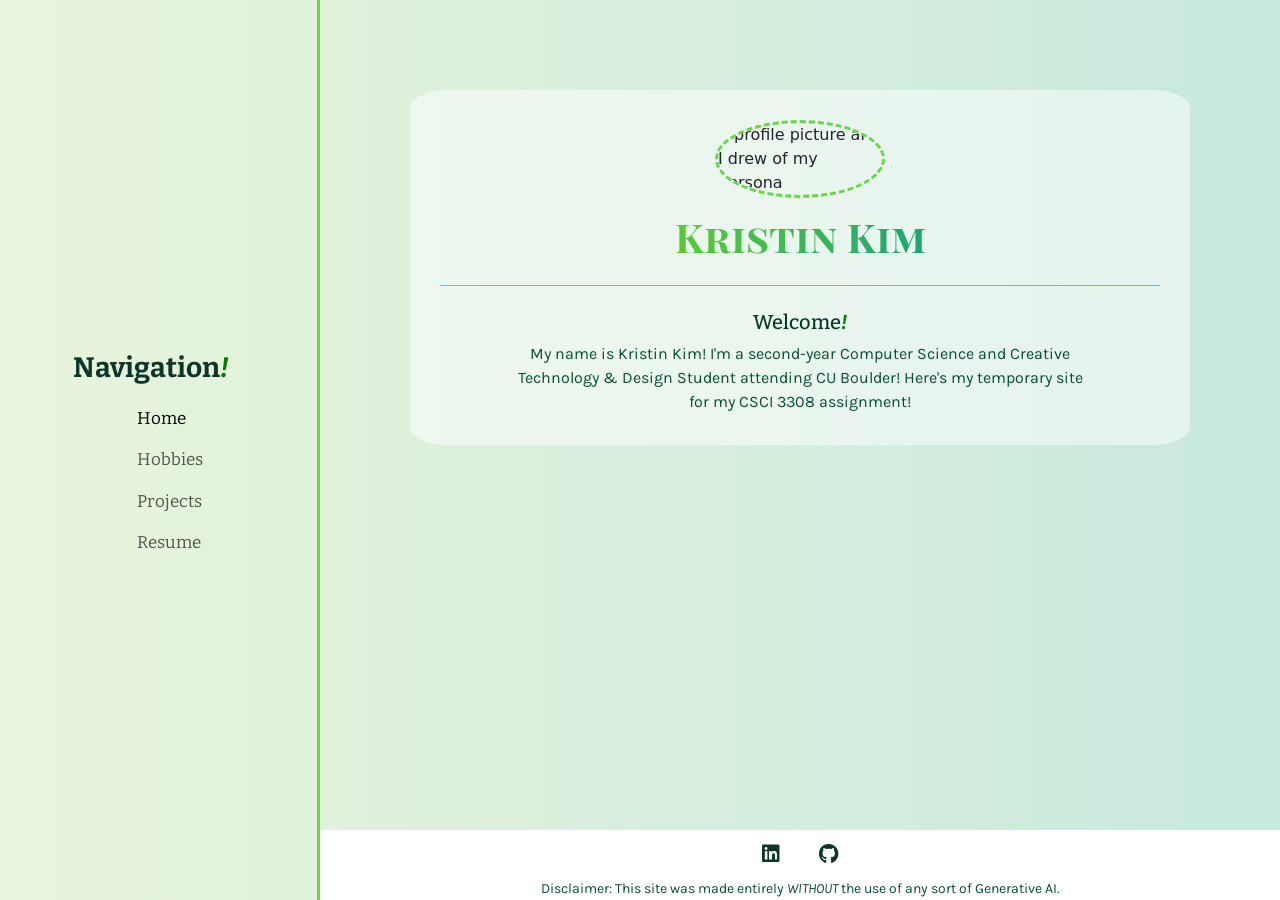
==== index.html @ 04e6aca3 "Rename home.html to index.html" ====
<!DOCTYPE html>
<html>
    <head>
        <meta charset="utf-8">
        <meta http-equiv="X-UA-Compatible" content="IE=edge">
        <meta name="viewport" content="width=device-width, initial-scale=1">

        <!-- Bootstrap CSS -->
        <link href="https://cdn.jsdelivr.net/npm/bootstrap@5.1.3/dist/css/bootstrap.min.css" rel="stylesheet" integrity="sha384-1BmE4kWBq78iYhFldvKuhfTAU6auU8tT94WrHftjDbrCEXSU1oBoqyl2QvZ6jIW3" crossorigin="anonymous">
        <!-- Bootstrap Icons CSS -->
        <link rel="stylesheet" href="https://cdn.jsdelivr.net/npm/bootstrap-icons@1.9.1/font/bootstrap-icons.css">
        <link rel="stylesheet" href="https://cdnjs.cloudflare.com/ajax/libs/font-awesome/6.5.2/css/all.min.css">
        
        <script src="https://ajax.googleapis.com/ajax/libs/jquery/3.7.1/jquery.min.js"></script>

        <!-- Bootstrap JavaScript -->
        <script src="https://cdn.jsdelivr.net/npm/bootstrap@5.1.3/dist/js/bootstrap.bundle.min.js" integrity="sha384-ka7Sk0Gln4gmtz2MlQnikT1wXgYsOg+OMhuP+IlRH9sENBO0LRn5q+8nbTov4+1p" crossorigin="anonymous"></script>
        <link href='https://fonts.googleapis.com/css?family=Karla' rel='stylesheet'>
        <link href='https://fonts.googleapis.com/css?family=Bitter' rel='stylesheet'>
        <link href='https://fonts.googleapis.com/css?family=Playfair Display SC' rel='stylesheet'>
        <link rel="stylesheet" type="text/css" href="style.css">
        <title>Home Page</title>
    </head>
    <body>
        <!-- nav bar!! -->
        <header>
            <nav class="navbar navbar-expand-lg navbar-light nav">
                <!--Bootstrap class: container-fluid. Element using it:div for the nav bar. What it does: helps fluidly arrange the content on screen properly-->
                <div class="container-fluid">
                    <a class="navbar-brand" href="#"><h3 style="font-weight:bold;color:#0d3628;">Navigation<span class="emph">!</span></h3></a>
                    <button class="navbar-toggler" type="button" data-bs-toggle="collapse" data-bs-target="#navbarNavDropdown" aria-controls="navbarNavDropdown" aria-expanded="false" aria-label="Toggle navigation">
                      <span class="navbar-toggler-icon"></span>
                    </button>
                    <div class="collapse navbar-collapse" id="navbarNavDropdown">
                      <ul class="navbar-nav">
                        <li class="nav-item a1">
                          <a class="nav-link active" aria-current="page" href="home.html">Home</a>
                        </li>
                        <li class="nav-item a1-5">
                          <a class="nav-link" href="hobbies.html">Hobbies</a>
                        </li>
                        <li class="nav-item a2">
                          <a class="nav-link" href="projects.html">Projects</a>
                        </li>
                        <li class="nav-item a2-5">
                          <a class="nav-link" href="resume.html">Resume</a>
                        </li>
                      </ul>
                    </div>
                </div>
            </nav>
        </header>
        <!--Main!-->
        <main>
            <!-- The pfp and basic welcome-->
             <!-- Using this time to label that div is an element, style is an attribute, and the parent-child relationship here is between the main and the div -->
            <div class="main main-side" style="height:100%;">
                <img src="img/pfp.JPG" class="icon" alt="profile picture art I drew of my persona">
                <h1>Kristin Kim</h1>
                <hr class="my-4">
                <h5>Welcome<span class="emph">!</span></h5>
                <!--General Desc-->
                <section style="width:80%; margin:0 auto;">
                    <p class="cus" style="--i:0.8;">My name is Kristin Kim! I'm a second-year Computer Science and Creative Technology & Design Student attending CU Boulder! Here's my temporary site for my CSCI 3308 assignment!</p>
                </section>
            </div>
        </main>
        <footer class="main-footer">
            <!-- Linking socials -->
            <a type="button" class="btn btn-lg" href="https://www.linkedin.com/in/kristin-s-kim/" role="button"><i class="fa-brands fa-linkedin"></i></a>
            <a type="button" class="btn btn-lg" href="https://github.com/skriblee-ksk" role="button"><i class="fa-brands fa-github"></i></a>
            <p class="sm">Disclaimer: This site was made entirely <em>WITHOUT</em> the use of any sort of Generative AI.</p>
        </footer>
    </body>
</html>
---- style.css ----
/*Animation*/
@keyframes zoom-in{
    from{
        opacity: 0%;
        transform: scale(1.2, 1.2);
    }
    to{
        opacity: 100%;
        transform: scale(auto);
    }
}

@keyframes appear{
    from{
        opacity: 0%;
        transform: translate(0px, 20px);
    }
    to{
        opacity: 100%;
        transform: translate(0px, 0px);
    }
}

@keyframes upward{
    from{
        transform: translateY(100vh) scale(1);
    }
    to{
        transform: translateY(0vh) scale(0);
    }
}

hr, .icon{
    animation: zoom-in 1s forwards;
}

.a1, h1, h5{
    animation: appear 1s forwards;
}

.a1-5, h4, h5{
    animation: appear 1.5s forwards;
}

.a2, h6{
    animation: appear 2s forwards;
}

.a2-5{
    animation: appear 2.5s forwards;
}

.cus{
    opacity:0%;
    animation: appear 1s forwards;
    animation-delay: calc(1s*var(--i));
}

/*Bg*/
*{
    margin:0;
    padding:0;
    box-sizing:border-box;
}

body{
    background: linear-gradient(to right, #e9f5dc, #c8e8de);
    align-items: center;
    height: 100%;
}


/*index*/
.icon{
  border-radius: 50%;
  max-width:170px;
  max-height:170px;
  display: block;
  margin-left: auto;
  margin-right: auto;
  width: 50%;
  border-color:#6cd64b;
  border-style:dashed;
  margin-bottom:15px;
}

.main{
    background-color:rgba(255,255,255,0.5);
    background-blend-mode:lighten;
    padding:30px;
    border-radius:5%;
}

/*Divs for hobbies and projects*/
.sec{
    background-color:rgba(255,255,255,0.5);
    background-blend-mode:lighten;
    padding:10px;
    border-radius:5%;
    margin-bottom: 20px;
}

.sec-img{
    border-radius: 10%;
    display: block;
    margin: 0 auto;
    object-fit: cover;
    width: 100%;
    max-height: 250px;
}

.sec-hr{
    color:#187d5a;
}

/*When the screen's larger*/
@media screen and (min-width:992px){
    .navbar .container-fluid, .navbar-expand-lg .navbar-nav, .navbar-expand-lg .navbar-collapse{
        flex-direction:column;
    }
    
    .navbar{
        height:100vh;
    }
    
    header{
        border-right-style:solid;
        width:25%;
        position:fixed;
    }
    
    main{
        padding-left:10%;
        padding-right:10%;
    }
    
    footer, main{
        margin-left:25%;
    }

    footer{
        width:75%;
    }

    body{
        height:100vh;
    }

    .carousel-img{
        max-width:800px;
    }
    
    .container-bg{
        min-height:100vh;
    }
}

/*When the screen's smaller*/
@media screen and (max-width:992px){
    header{
        border-bottom-style:solid;
    }
    
    .main-side{
        margin:10%;
        margin-top:35px;
    }

    footer{
        width:100%;
    }
}

.navbar-brand{
    font-weight:bold;
    margin-top:10px;
}

.nav-item{
    font-family:'Bitter';
}

header{
    border-color:#6cd64b;
    background:url(img/clouds.jpg);
    background-size:cover;
    background-position:center;
    
}

main{
    padding:10vh;
}

footer{
    bottom:0px;
    background-color:white;
    text-align: center;
}

.main-footer{
    position:absolute;
}

/*General*/
h1, h2, h3, h4, h5, p{
    text-align:center;
    color:#063827;
}

h3, h4, h5{
    font-family:'Bitter';
    
}

h1{
    font-weight:bolder;
    font-family:'Playfair Display SC';
    background: linear-gradient(to right, #cafc95, #5ac938, #1fa672, #1fa672);
    -webkit-text-fill-color: transparent;
    -webkit-background-clip: text;
    font-size:40px;
}

h2{
    font-weight:bold;
    font-family:'Playfair Display SC';
    background: linear-gradient(to right, #3abd71, #5ac938, #1fa672, #008051);
    -webkit-text-fill-color: transparent;
    -webkit-background-clip: text;
}

h4{
    color:#58c938;
}

p{
    font-family:'Karla';
    margin-bottom:1px;
    color:#054d34;
}

li{
    font-family:'Karla';
    list-style-type: '✦';
    padding-inline-start: 2ch;
    color:#054d34;
    margin-top:15px;
}

hr{
    color:#6cd64b;
}

/*Specifics*/

.btn{
    font-family:'Bitter';
    font-variant: small-caps;
    font-weight:bold;
    color:#0d3628;
    background: url(images/clouds.jpg);
    background-size:cover;
}

.emph{
    color:Green; 
    font-weight:Bold;
    font-style:italic;
}

.space{
    height:50px;
}

.col-lg img{
    width:100%;
    height:100%;
    object-fit: cover;
    object-position: 25% 25%;
    align-items:center;
    border-color:white; 
    border-style:solid;
}

.col-lg{
    margin-bottom:10px;
}

.sm{
    font-size: 14px;
}

.whiten{
    text-shadow: #0e8056 2px 2px 4px; 
    color:white;
    font-weight:bold;
}

header li{
    list-style-type: '';
    font-size:17px;
    margin-top:0px;
}

.btn:hover{
    border-color:#41a123;
    color:#106145;
}

/*ids*/
#terms, #prices, #hb, #fb, #ref{
    display:none;
}
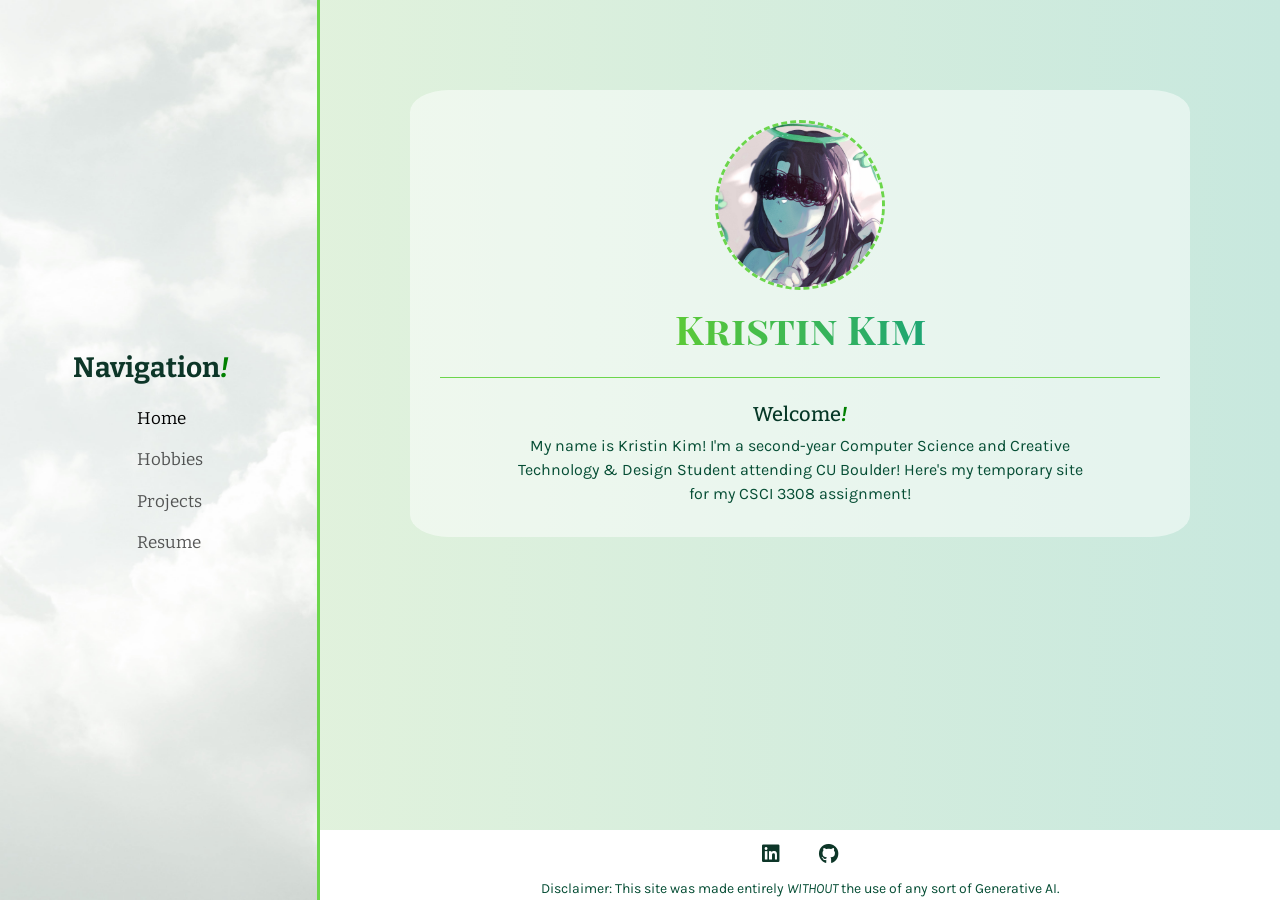
==== commit a3042652: "Fix HTML formatting and structure" ====
--- a/index.html
+++ b/index.html
@@ -34,7 +34,7 @@
                     <div class="collapse navbar-collapse" id="navbarNavDropdown">
                       <ul class="navbar-nav">
                         <li class="nav-item a1">
-                          <a class="nav-link active" aria-current="page" href="home.html">Home</a>
+                          <a class="nav-link active" aria-current="page" href="index.html">Home</a>
                         </li>
                         <li class="nav-item a1-5">
                           <a class="nav-link" href="hobbies.html">Hobbies</a>
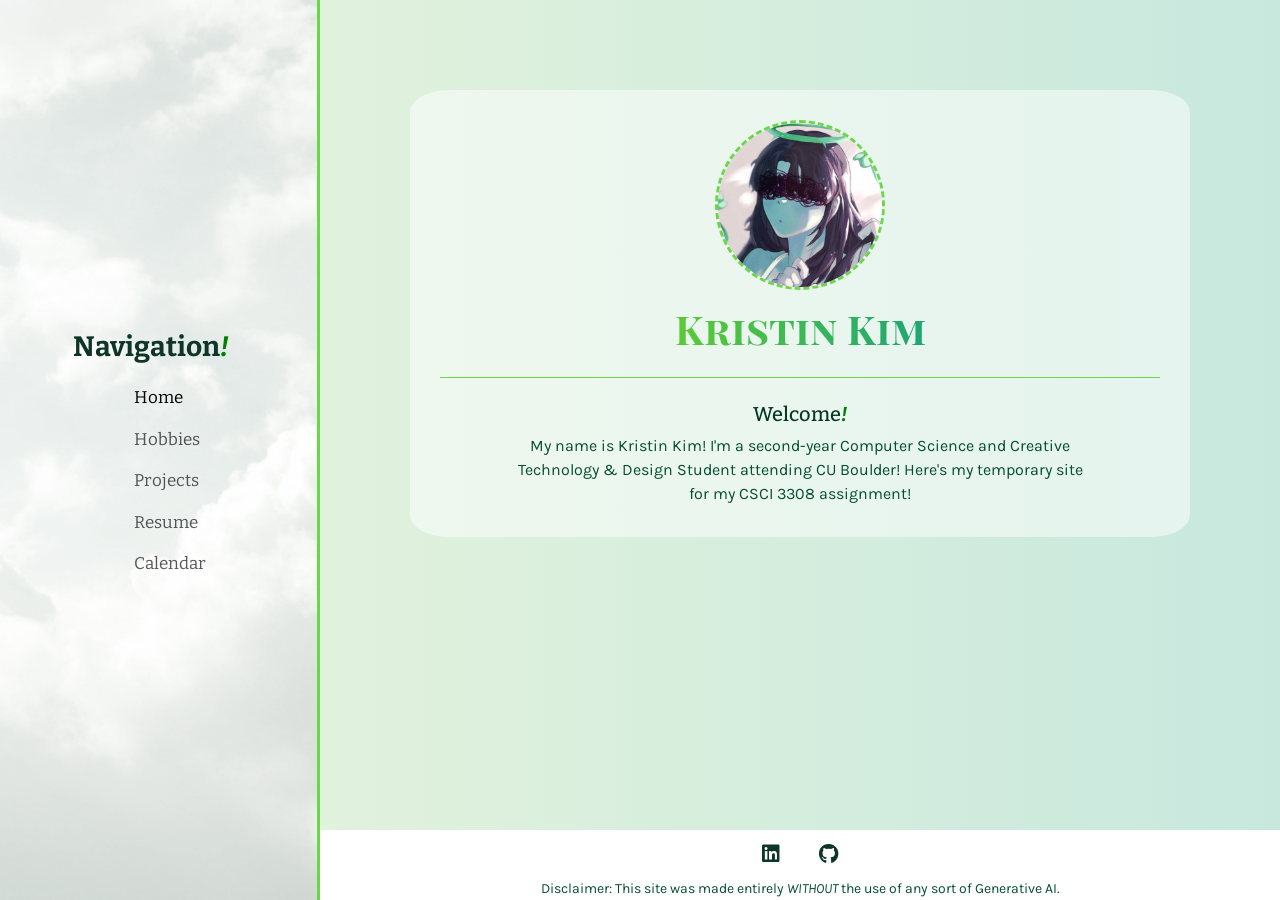
==== commit c2ecd009: "Add Calendar link to navigation Added a Calendar link to the navigation bar." ====
--- a/index.html
+++ b/index.html
@@ -45,6 +45,9 @@
                         <li class="nav-item a2-5">
                           <a class="nav-link" href="resume.html">Resume</a>
                         </li>
+                        <li class="nav-item a2-5">
+                          <a class="nav-link" href="calendar">Calendar</a>
+                        </li>
                       </ul>
                     </div>
                 </div>
--- a/style.css
+++ b/style.css
@@ -311,4 +311,36 @@
 /*ids*/
 #terms, #prices, #hb, #fb, #ref{
     display:none;
-}+}
+
+/*calander stuff*/
+.calender h1{
+    text-align: center;
+    padding-top: 2%;
+}
+.calender body {
+    height: 100%;
+    background-color: #f2f2f2;
+  }
+  
+.event:hover {
+  cursor: pointer;
+}
+
+.event {
+  padding: 3px;
+}
+
+.hidden {
+  visibility: hidden;
+  height: 0;
+}
+
+#calendar {
+  height: 100vh !important;
+}
+
+.custom-container {
+    width: 100%;
+    padding: 20%;
+}
